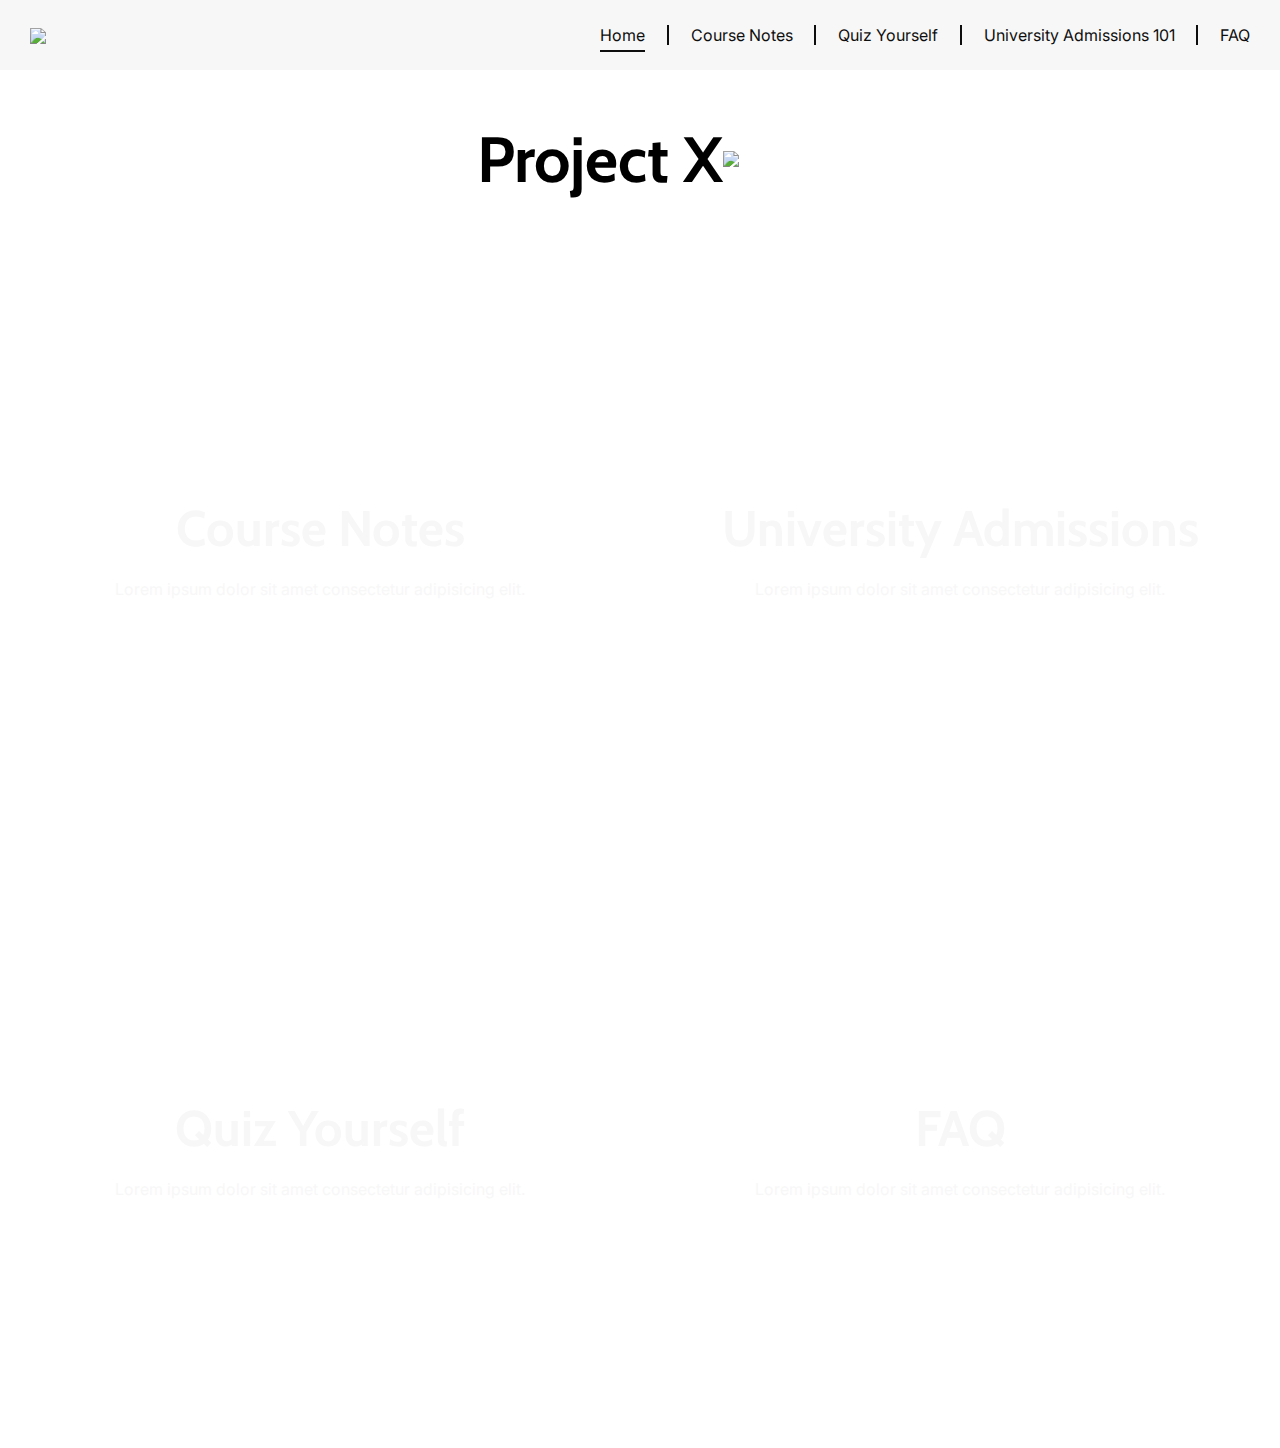
==== index.html @ b49ff488 "Add files via upload" ====
<!DOCTYPE html>
<html lang="en">
<head>
    <meta charset="UTF-8">
    <meta http-equiv="X-UA-Compatible" content="IE=edge">
    <meta name="viewport" content="width=device-width, initial-scale=1.0">
    <title>Home | Project X</title>
    <link rel="stylesheet" href="styles.css">
    <link href="https://stackpath.bootstrapcdn.com/font-awesome/4.7.0/css/font-awesome.min.css" rel="stylesheet">
</head>
<body>

    <!-- NAVBAR -->
    <nav>

        <div class="nav-wrapper">
            <!-- Navbar Logo -->
            <div class="nav-logo">
            <!-- Logo Placeholder for Inlustration -->
            <a href="#home"><img src="https://cdn.discordapp.com/attachments/715319623637270638/959944688582950912/unknown_2.png.png"/></a>
            </div>

            <!-- Navbar Links -->
            <div class="nav-links">
            <a href="#home">Home</a>
            <a href="notes.html">Course Notes</a>
            <a href="#about">Quiz Yourself</a>
            <a href="#contact">University Admissions 101</a>
            <a href="FAQ.html">FAQ</a>
            </div>

        </div>

    </nav>

    <!-- HERO -->
    <section class="hero">

        <h1>Project X</h1> 
        <img src="https://cdn.discordapp.com/attachments/763407821701382154/959935273020583996/download__2_-removebg-preview.png"/>
    </section>

    <!-- GRID -->
    <section class="grid-container">

        <section class="grid">
            
            
            <a href="notes.html" target="_blank">
            <div class="course-notes">
        
                <img src="https://cdn.discordapp.com/attachments/715319623637270638/959947930566025256/unknown.png"/>
                <h1>Course Notes</h1>
                <p>Lorem ipsum dolor sit amet consectetur adipisicing elit.</p>
            
            </div>
            </a>

            <a href="admissions.html" target="_blank">
            <div class="uni-admissions">
                <img src="https://cdn.discordapp.com/attachments/715319623637270638/959935257329696808/unknown.png"/>
                <h1>University Admissions</h1>
                <p>Lorem ipsum dolor sit amet consectetur adipisicing elit.</p>
            </div>
            </a>
           
             
        </section>

        <section class="grid">

            <a href="" target="_blank">
            <div class="Quiz Yourself">
                <img src="https://media.discordapp.net/attachments/832303072645742632/959947104325865562/unknown.png"/>
                <h1>Quiz Yourself</h1>
                <p>Lorem ipsum dolor sit amet consectetur adipisicing elit.</p>
             </div>
            </a>


            <a href="FAQ.html" target="_blank">
            <div class="FAQ">
                <img src="https://media.discordapp.net/attachments/832303072645742632/959947745525895178/unknown.png"/>
                <h1>FAQ</h1>
                <p>Lorem ipsum dolor sit amet consectetur adipisicing elit.</p>
            </div>
        </a>
            </div>
       
        </section>
        
    </section>
    

    
    <script src="main.js"></script>
</body>
</html>
---- styles.css ----
@import url('https://fonts.googleapis.com/css2?family=Cabin&display=swap');
@import url('https://fonts.googleapis.com/css2?family=Inter:wght@500&display=swap');

body {
    overflow-x: hidden;
    font-family: 'Inter', sans-serif;
}
* {
    box-sizing: border-box;
    margin: 0;
    padding: 0;
    /* border: 1px solid blue; */
}
:root {
    --white: rgb(247, 247, 247);
    --black: rgb(14, 14, 14);
}
a {
    text-decoration: none;
    color: var(--black);
}
h1 {
    font-family: 'Cabin', sans-serif;
    color: var(--red);
}
nav {
    background-color:var(--white);
    height: 70px;
    position: fixed;
    width: 100%;
    display: flex;
    justify-content: center;
    z-index: 99;
}
.nav-wrapper {
    width: 100%;
    max-width: 1400px;
    padding: 0 30px;
    display: flex;
    justify-content: space-between;
}
.nav-logo {
    display: flex;
    align-items: center;
    justify-content: center;
    transform: translateY(3px);
}
.nav-logo > a > img {
    width: 150px;
}
.nav-links {
    width: 650px;
    display: flex;
    align-items: center;
    justify-content: space-between;
}
.nav-links > a {
    position: relative;
}
.nav-links > a:first-child::before {
    display: none;
}
.nav-links > a::before{
    content: '';
    display: inline-block;
    position: absolute;
    left: -24px;
    bottom: 0;
    height: 100%;
    width: 2px;
    background-color: var(--black);
}
.nav-links > a::after {
    content: '';
    display: inline-block;
    bottom: -7px;
    right: 0;
    width: 0;
    height: 2px;
    background-color: var(--black);
    transition: all 0.3s ease;
    position: absolute;
}
.nav-links > a:hover:after, .nav-links > a:nth-child(1)::after {
    width: 100%;
    left: 0;
}
.hero {
    display: flex;
    justify-content: center;
    align-items: center;
    padding: 120px 0 50px 0;
}
.hero > h1 {
    font-size: 4rem;
}
.hero > img {
    width: 80px;
}
.grid-container {
    display: flex;
    flex-direction: column;
    margin: auto;
    max-width: 2000px;
}
.grid {
    height: 600px;
    display: grid;
    grid-template-columns: repeat(2,1fr);
    /* background-color: blue; */
}
.grid > a > div {
    height: 100%;
    position: relative;
    overflow: hidden;
    cursor: pointer;
}
.grid > a > div > * {
    color: var(--white);
}
.grid > a > div > img {
    top: -9999px;
    bottom: -9999px;
    left: -9999px;
    right: -9999px;
    position: absolute;
    margin: auto;
    filter: brightness(20%);
    z-index: -1;
    min-width: 1200px;
    width: 100%;
    transition: .3s ease;
}
.grid > a > div:hover > img {
    filter: brightness(40%);
}
.grid > a > div {
    display: flex;
    flex-direction: column;
    justify-content: center;
    text-align: center;
} 
.grid > a > div > h1 {
    font-size: 50px;
    margin-bottom: 20px;
}
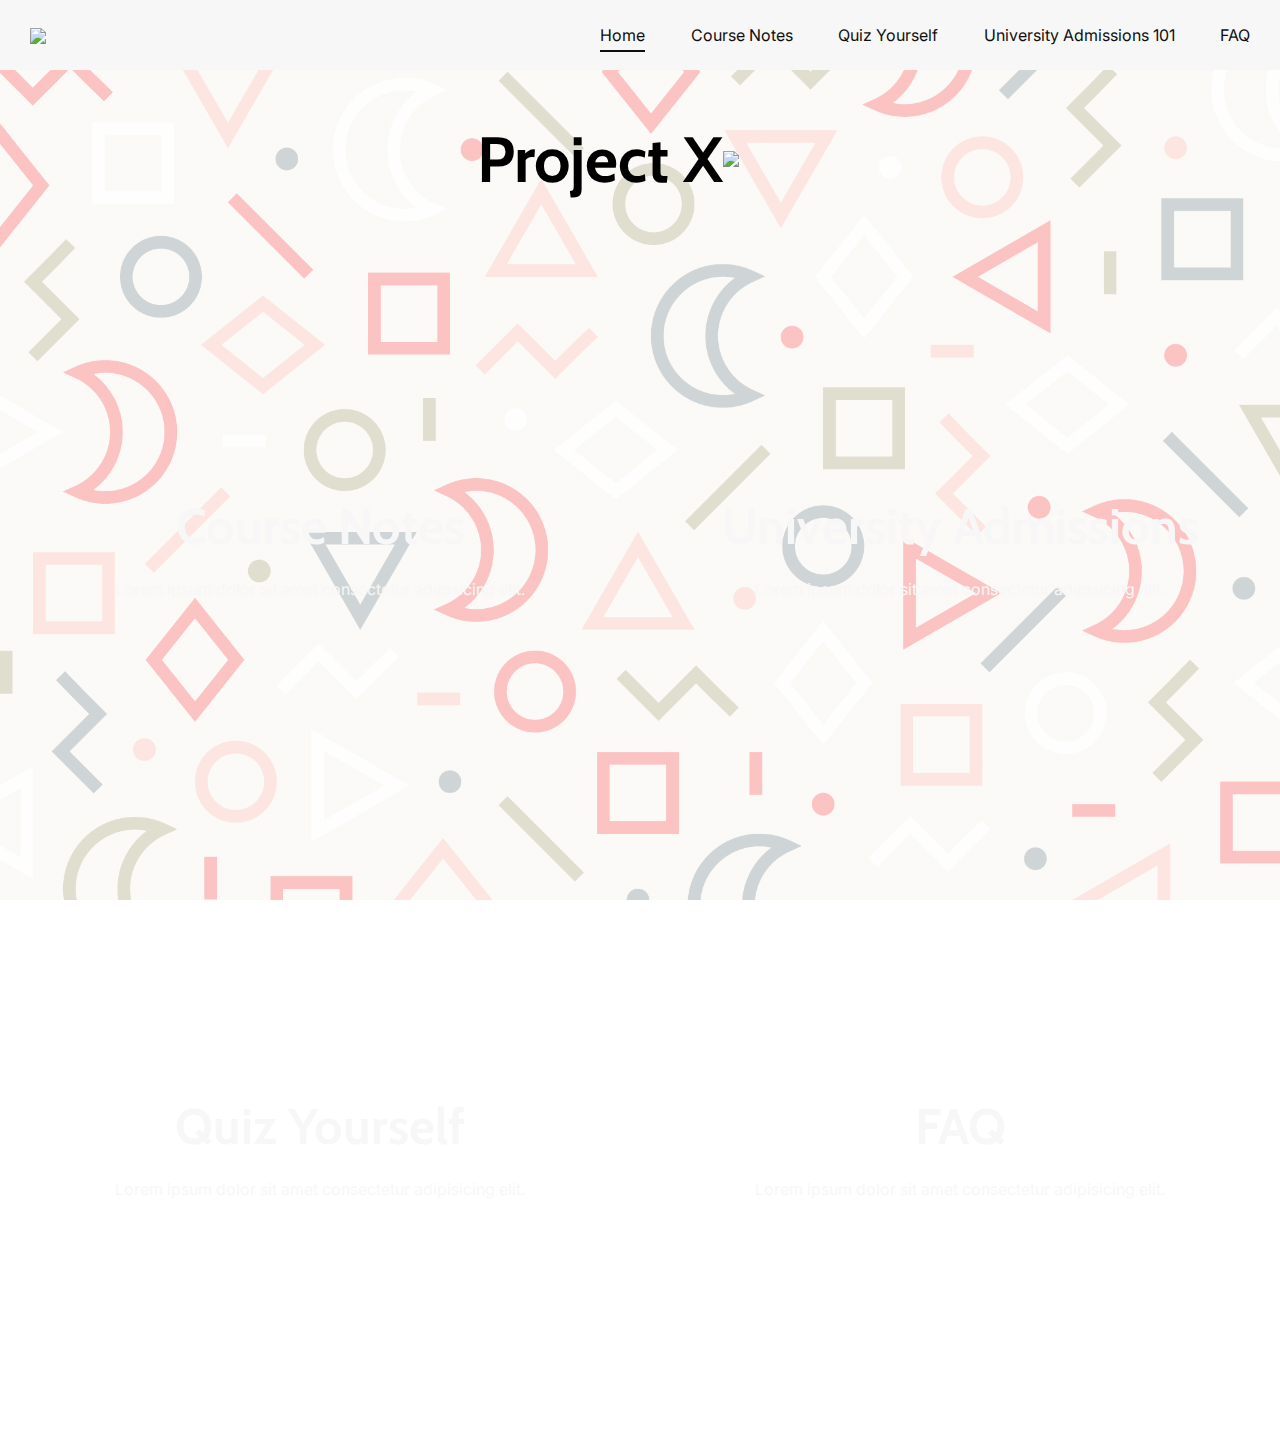
==== commit d4c43ab4: "Add files via upload" ====
--- a/index.html
+++ b/index.html
@@ -6,6 +6,7 @@
     <meta name="viewport" content="width=device-width, initial-scale=1.0">
     <title>Home | Project X</title>
     <link rel="stylesheet" href="styles.css">
+    <link rel="stylesheet" href="home.css">
     <link href="https://stackpath.bootstrapcdn.com/font-awesome/4.7.0/css/font-awesome.min.css" rel="stylesheet">
 </head>
 <body>
@@ -24,8 +25,8 @@
             <div class="nav-links">
             <a href="#home">Home</a>
             <a href="notes.html">Course Notes</a>
-            <a href="#about">Quiz Yourself</a>
-            <a href="#contact">University Admissions 101</a>
+            <a href="quiz.html">Quiz Yourself</a>
+            <a href="admissions.html">University Admissions 101</a>
             <a href="FAQ.html">FAQ</a>
             </div>
 
--- a/styles.css
+++ b/styles.css
@@ -4,9 +4,13 @@
 body {
     overflow-x: hidden;
     font-family: 'Inter', sans-serif;
+    background: linear-gradient(rgba(255, 255, 255, 0.718), rgba(255, 255, 255, 0.718)), url(shapes.jpg);
+    background-size: cover;
+    background-repeat: no-repeat;
+    background-attachment: fixed;
 }
 * {
-    box-sizing: border-box;
+    box-sizing: border-box; 
     margin: 0;
     padding: 0;
     /* border: 1px solid blue; */
@@ -22,6 +26,9 @@
 h1 {
     font-family: 'Cabin', sans-serif;
     color: var(--red);
+}
+p {
+    line-height: 150%;
 }
 nav {
     background-color:var(--white);
@@ -57,19 +64,6 @@
 .nav-links > a {
     position: relative;
 }
-.nav-links > a:first-child::before {
-    display: none;
-}
-.nav-links > a::before{
-    content: '';
-    display: inline-block;
-    position: absolute;
-    left: -24px;
-    bottom: 0;
-    height: 100%;
-    width: 2px;
-    background-color: var(--black);
-}
 .nav-links > a::after {
     content: '';
     display: inline-block;
@@ -81,10 +75,26 @@
     transition: all 0.3s ease;
     position: absolute;
 }
-.nav-links > a:hover:after, .nav-links > a:nth-child(1)::after {
+.nav-links > a:hover:after {
     width: 100%;
     left: 0;
 }
+/* BACKGROUND DECOR */
+.background-decor {
+    position: relative;
+    width: 100%;
+    height: 100%;
+}
+.background-decor > img {
+    width: 100%;
+    margin: auto;
+    position: absolute;
+    top: -9999px;
+    bottom: -9999px;
+    left: -9999px;
+    right: -9999px;
+}
+/* HERO */
 .hero {
     display: flex;
     justify-content: center;
@@ -96,51 +106,4 @@
 }
 .hero > img {
     width: 80px;
-}
-.grid-container {
-    display: flex;
-    flex-direction: column;
-    margin: auto;
-    max-width: 2000px;
-}
-.grid {
-    height: 600px;
-    display: grid;
-    grid-template-columns: repeat(2,1fr);
-    /* background-color: blue; */
-}
-.grid > a > div {
-    height: 100%;
-    position: relative;
-    overflow: hidden;
-    cursor: pointer;
-}
-.grid > a > div > * {
-    color: var(--white);
-}
-.grid > a > div > img {
-    top: -9999px;
-    bottom: -9999px;
-    left: -9999px;
-    right: -9999px;
-    position: absolute;
-    margin: auto;
-    filter: brightness(20%);
-    z-index: -1;
-    min-width: 1200px;
-    width: 100%;
-    transition: .3s ease;
-}
-.grid > a > div:hover > img {
-    filter: brightness(40%);
-}
-.grid > a > div {
-    display: flex;
-    flex-direction: column;
-    justify-content: center;
-    text-align: center;
-} 
-.grid > a > div > h1 {
-    font-size: 50px;
-    margin-bottom: 20px;
-}
+}--- a/home.css
+++ b/home.css
@@ -0,0 +1,51 @@
+.nav-links > a:nth-child(1)::after {
+    width: 100%;
+    left: 0;
+}
+.grid-container {
+    display: flex;
+    flex-direction: column;
+    margin: auto;
+    max-width: 2000px;
+}
+.grid {
+    height: 600px;
+    display: grid;
+    grid-template-columns: repeat(2,1fr);
+    /* background-color: blue; */
+}
+.grid > a > div {
+    height: 100%;
+    position: relative;
+    overflow: hidden;
+    cursor: pointer;
+}
+.grid > a > div > * {
+    color: var(--white);
+}
+.grid > a > div > img {
+    top: -9999px;
+    bottom: -9999px;
+    left: -9999px;
+    right: -9999px;
+    position: absolute;
+    margin: auto;
+    filter: brightness(20%);
+    z-index: -1;
+    min-width: 1200px;
+    width: 100%;
+    transition: .3s ease;
+}
+.grid > a > div:hover > img {
+    filter: brightness(40%);
+}
+.grid > a > div {
+    display: flex;
+    flex-direction: column;
+    justify-content: center;
+    text-align: center;
+} 
+.grid > a > div > h1 {
+    font-size: 50px;
+    margin-bottom: 20px;
+}